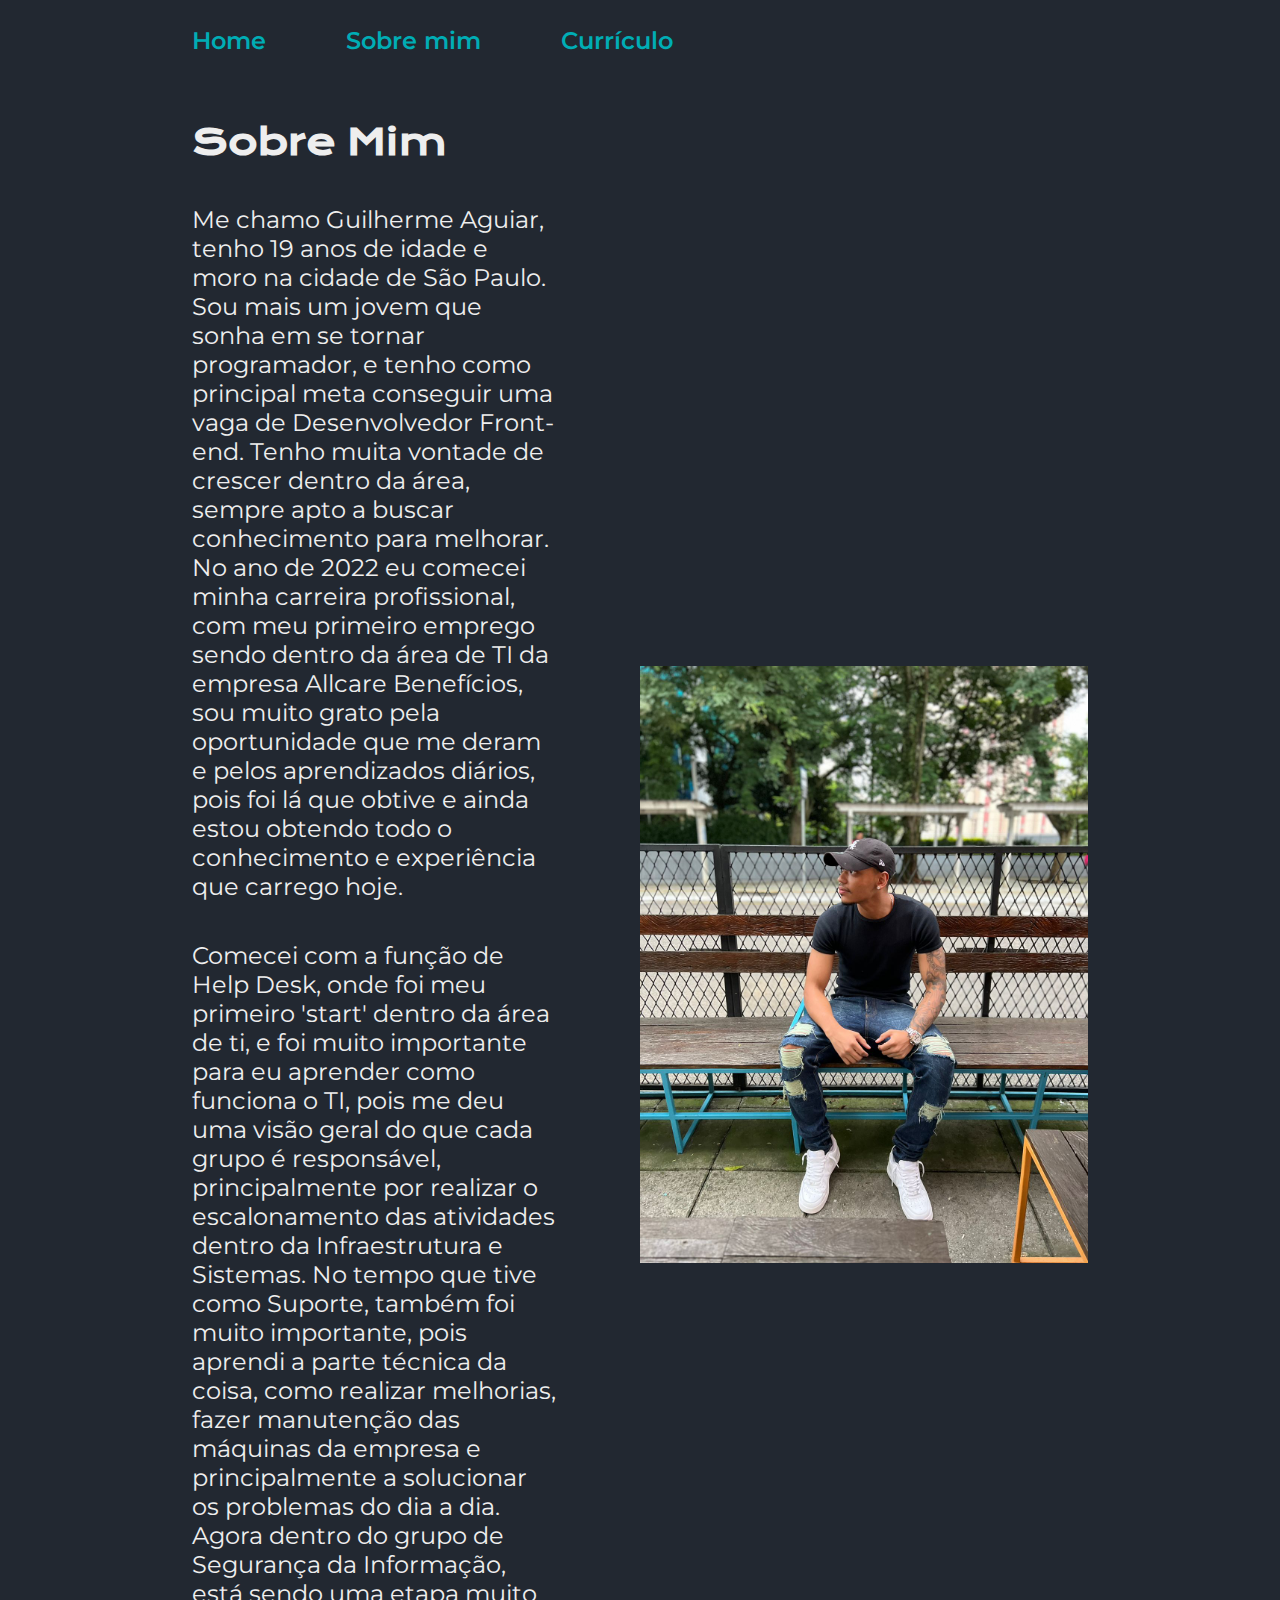
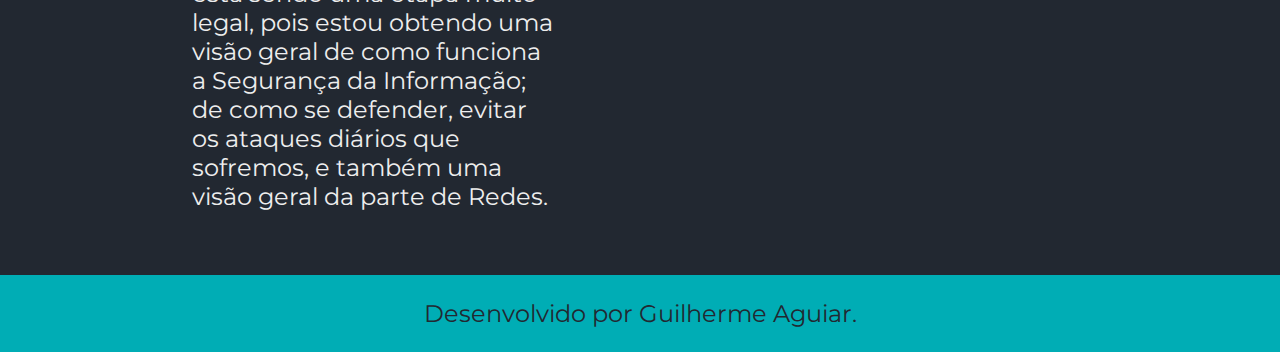
==== about.html @ 1cfdab51 "Add files via upload" ====
<!DOCTYPE html>
<html lang="pt-br">

<head>
  <meta charset="UTF-8">
  <meta http-equiv="X-UA-Compatible" content="IE=edge">
  <meta name="viewport" content="width=device-width, initial-scale=1.0">
  <title>Sobre mim</title>
  <link rel="stylesheet" href="styles/style.css">
</head>

<body>
  <header class="cabecalho">
    <nav class="cabecalho__menu">
      <a class="cabecalho__menu__link" href="index.html">Home</a>
      <a class="cabecalho__menu__link" href="about.html">Sobre mim</a>
      <a class="cabecalho__menu__link" href="curriculo.html">Currículo</a>
    </nav>
  </header>

  <main class="apresentacao">
    <section class="apresentacao__conteudo">
      <h1 class="apresentacao__conteudo__titulo">Sobre Mim</h1>
      <p class="apresentacao__conteudo__texto">Me chamo Guilherme Aguiar, tenho 19 anos de idade e moro na cidade de São Paulo. Sou mais um jovem que sonha em se tornar programador, e tenho como principal meta conseguir uma vaga de Desenvolvedor Front-end. Tenho muita vontade de crescer dentro da área, sempre apto a buscar conhecimento para melhorar. No ano de 2022 eu comecei minha carreira profissional, com meu primeiro emprego sendo dentro da área de TI da empresa Allcare Benefícios, sou muito grato pela oportunidade que me deram e pelos aprendizados diários, pois foi lá que obtive e ainda estou obtendo todo o conhecimento e experiência que carrego hoje.</p>
      <p class="apresentacao__conteudo__texto"> Comecei com a função de Help Desk, onde foi meu primeiro 'start' dentro da área de ti, e foi muito importante para eu aprender como funciona o TI, pois me deu uma visão geral do que cada grupo é responsável, principalmente por realizar o escalonamento das atividades dentro da Infraestrutura e Sistemas. No tempo que tive como Suporte, também foi muito importante, pois aprendi a parte técnica da coisa, como realizar melhorias, fazer manutenção das máquinas da empresa e principalmente a solucionar os problemas do dia a dia. Agora dentro do grupo de Segurança da Informação, está sendo uma etapa muito legal, pois estou obtendo uma visão geral de como funciona a Segurança da Informação; de como se defender, evitar os ataques diários que sofremos, e também uma visão geral da parte de Redes.</p>
    </section>
    <img class="apresentacao__imagem" src="./assets/Eu.jpeg" alt="Guilherme Aguiar">
  </main>

  <footer class="rodape">
    <p>Desenvolvido por Guilherme Aguiar.</p>
  </footer>
</body>

</html>
---- styles/style.css ----
@import url("https://fonts.googleapis.com/css2?family=Krona+One&family=Montserrat:wght@400;600&display=swap");

:root {
  --cor-primaria: #222831;
  --cor-secundaria: #eeeeee;
  --cor-terciaria: #00adb5;
  --cor-hover: #393e46;

  --fonte--primaria: "Krona One", sans-serif;
  --fonte-secundaria: "Montserrat", sans-serif;
}

* {
  margin: 0;
  padding: 0;
}

body {
  /* height: 100vh;  */
  box-sizing: border-box;
  background-color: var(--cor-primaria);
  color: var(--cor-secundaria);
}

.cabecalho {
  padding: 2% 0% 0% 15%;
}

.cabecalho__menu {
  display: flex;
  gap: 80px;
}

.cabecalho__menu__link {
  font-family: var(--fonte-secundaria);
  font-size: 1.5rem;
  font-weight: 600;
  color: var(--cor-terciaria);
  text-decoration: none;
}

.apresentacao {
  padding: 5% 15%;
  display: flex;
  align-items: center;
  justify-content: space-between;
  gap: 82px;
}

.apresentacao__conteudo {
  width: 50%;
  display: flex;
  flex-direction: column;
  gap: 40px;
}

.apresentacao__conteudo__titulo {
  font-size: 2.25rem;
  font-family: var(--fonte--primaria);
}

.titulo-destaque {
  color: var(--cor-terciaria);
}

.apresentacao__conteudo__texto {
  font-size: 1.5rem;
  font-family: var(--fonte-secundaria);
}

.apresentacao__links__subtitulo {
  font-family: var(--fonte--primaria);
  font-weight: 400;
  font-size: 1.5rem;
}

.apresentacao__links {
  display: flex;
  flex-direction: column;
  justify-content: space-between;
  align-items: center;
  gap: 32px;
}

.apresentacao__links__navegacao {
  display: flex;
  justify-content: center;
  gap: 16px;
  border: 2px solid var(--cor-terciaria);
  width: 50%;
  text-align: center;
  border-radius: 8px;
  font-size: 1.5rem;
  font-weight: 600;
  padding: 21.5px 0;
  text-decoration: none;
  color: var(--cor-secundaria);
  font-family: var(--fonte-secundaria);
}

.apresentacao__links__link:hover {
  background-color: var(--cor-hover);
}

.apresentacao__imagem {
  width: 50%;
}

.rodape {
  padding: 24px;
  color: var(--cor-primaria);
  background-color: var(--cor-terciaria);
  text-align: center;
  font-family: var(--fonte-secundaria);
  font-size: 1.5rem;
  font-weight: 400;
}

.apresentacao__conteudo__texto a {
  text-decoration: none;
  color: var(--cor-terciaria);
}

@media (max-width: 1200px) {
  .cabecalho {
    padding: 10%;
  }

  .cabecalho__menu {
    justify-content: center;
  }

  .apresentacao {
    flex-direction: column-reverse;
    padding: 5%;
  }

  .apresentacao__conteudo {
    width: auto;
  }
}
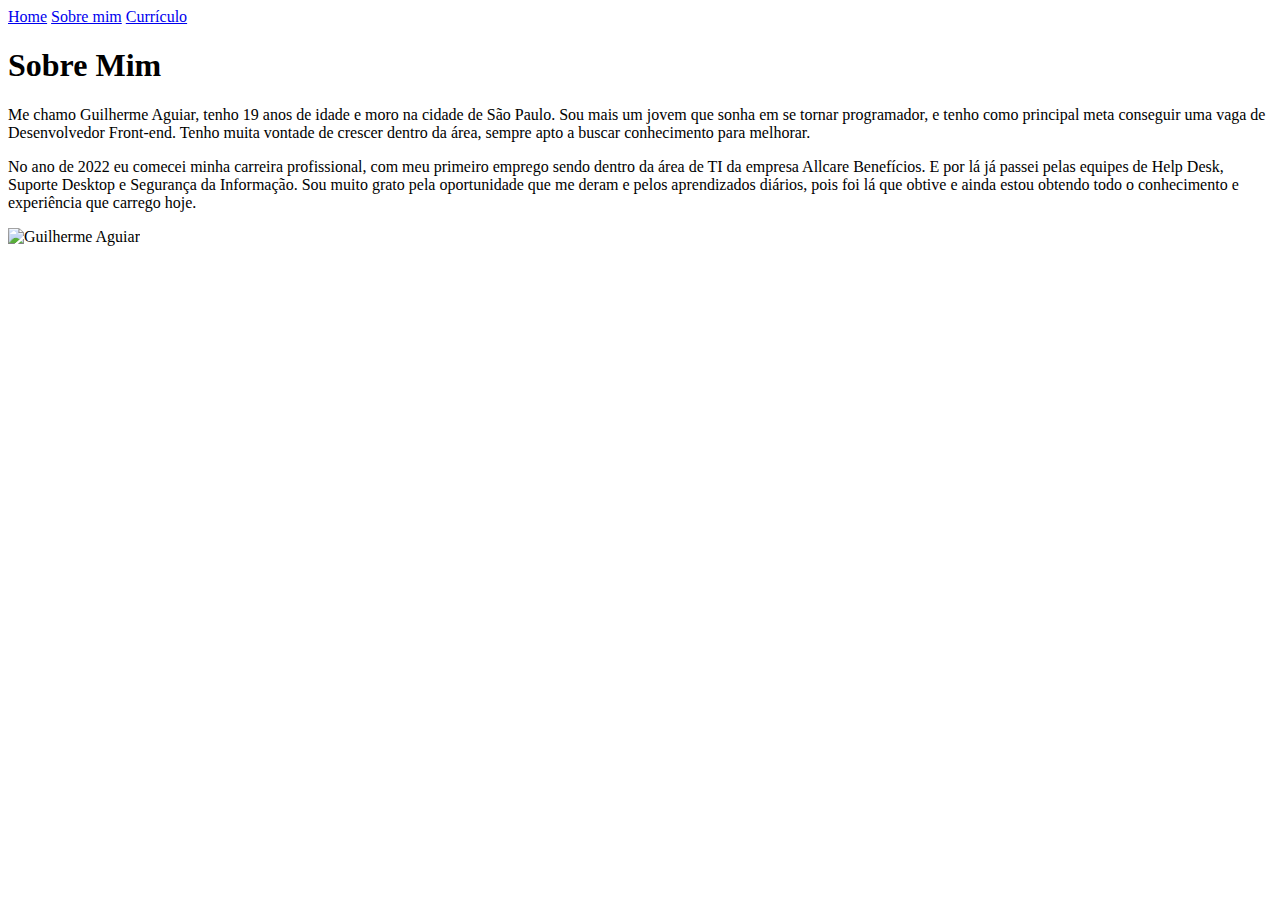
==== commit 1e345556: "Atualização" ====
--- a/about.html
+++ b/about.html
@@ -6,7 +6,7 @@
   <meta http-equiv="X-UA-Compatible" content="IE=edge">
   <meta name="viewport" content="width=device-width, initial-scale=1.0">
   <title>Sobre mim</title>
-  <link rel="stylesheet" href="styles/style.css">
+  <link rel="stylesheet" href="./style.css">
 </head>
 
 <body>
@@ -21,15 +21,13 @@
   <main class="apresentacao">
     <section class="apresentacao__conteudo">
       <h1 class="apresentacao__conteudo__titulo">Sobre Mim</h1>
-      <p class="apresentacao__conteudo__texto">Me chamo Guilherme Aguiar, tenho 19 anos de idade e moro na cidade de São Paulo. Sou mais um jovem que sonha em se tornar programador, e tenho como principal meta conseguir uma vaga de Desenvolvedor Front-end. Tenho muita vontade de crescer dentro da área, sempre apto a buscar conhecimento para melhorar. No ano de 2022 eu comecei minha carreira profissional, com meu primeiro emprego sendo dentro da área de TI da empresa Allcare Benefícios, sou muito grato pela oportunidade que me deram e pelos aprendizados diários, pois foi lá que obtive e ainda estou obtendo todo o conhecimento e experiência que carrego hoje.</p>
-      <p class="apresentacao__conteudo__texto"> Comecei com a função de Help Desk, onde foi meu primeiro 'start' dentro da área de ti, e foi muito importante para eu aprender como funciona o TI, pois me deu uma visão geral do que cada grupo é responsável, principalmente por realizar o escalonamento das atividades dentro da Infraestrutura e Sistemas. No tempo que tive como Suporte, também foi muito importante, pois aprendi a parte técnica da coisa, como realizar melhorias, fazer manutenção das máquinas da empresa e principalmente a solucionar os problemas do dia a dia. Agora dentro do grupo de Segurança da Informação, está sendo uma etapa muito legal, pois estou obtendo uma visão geral de como funciona a Segurança da Informação; de como se defender, evitar os ataques diários que sofremos, e também uma visão geral da parte de Redes.</p>
+      <p class="apresentacao__conteudo__texto">Me chamo Guilherme Aguiar, tenho 19 anos de idade e moro na cidade de São Paulo. Sou mais um jovem que sonha em se tornar programador, e tenho como principal meta conseguir uma vaga de Desenvolvedor Front-end. Tenho muita vontade de crescer dentro da área, sempre apto a buscar conhecimento para melhorar.</p>
+      <p class="apresentacao__conteudo__texto"> No ano de 2022 eu comecei minha carreira profissional, com meu primeiro emprego sendo dentro da área de TI da empresa Allcare Benefícios. E por lá já passei pelas equipes de Help Desk, Suporte Desktop e Segurança da Informação. Sou muito grato pela oportunidade que me deram e pelos aprendizados diários, pois foi lá que obtive e ainda estou obtendo todo o conhecimento e experiência que carrego hoje.</p>
     </section>
-    <img class="apresentacao__imagem" src="./assets/Eu.jpeg" alt="Guilherme Aguiar">
+    <img class="apresentacao__imagem-eu" src="./img/Eu.jpeg" alt="Guilherme Aguiar">
   </main>
 
-  <footer class="rodape">
-    <p>Desenvolvido por Guilherme Aguiar.</p>
-  </footer>
+  <footer></footer>
 </body>
 
-</html>+</html>
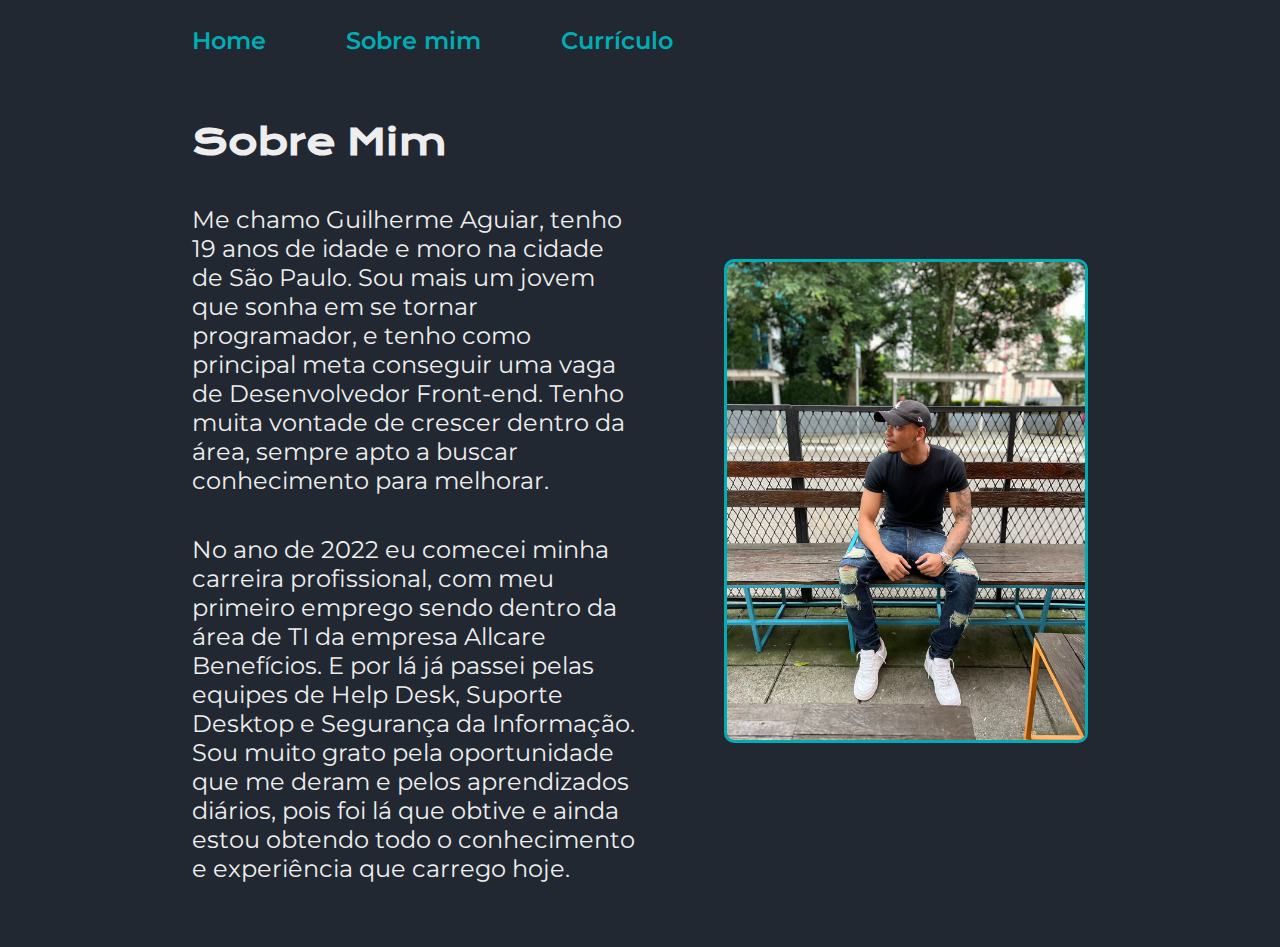
==== commit 2eef479f: "Atualização do Portfólio" ====
--- a/about.html
+++ b/about.html
@@ -30,4 +30,4 @@
   <footer></footer>
 </body>
 
-</html>
+</html>--- a/style.css
+++ b/style.css
@@ -0,0 +1,147 @@
+@import url("https://fonts.googleapis.com/css2?family=Krona+One&family=Montserrat:wght@400;600&display=swap");
+
+:root {
+  --cor-primaria: #222831;
+  --cor-secundaria: #eeeeee;
+  --cor-terciaria: #00adb5;
+  --cor-hover: #393e46;
+
+  --fonte--primaria: "Krona One", sans-serif;
+  --fonte-secundaria: "Montserrat", sans-serif;
+}
+
+* {
+  margin: 0;
+  padding: 0;
+}
+
+body {
+  /* height: 100vh;  */
+  box-sizing: border-box;
+  background-color: var(--cor-primaria);
+  color: var(--cor-secundaria);
+}
+
+.cabecalho {
+  padding: 2% 0% 0% 15%;
+}
+
+.cabecalho__menu {
+  display: flex;
+  gap: 80px;
+}
+
+.cabecalho__menu__link {
+  font-family: var(--fonte-secundaria);
+  font-size: 1.5rem;
+  font-weight: 600;
+  color: var(--cor-terciaria);
+  text-decoration: none;
+}
+
+.apresentacao {
+  padding: 5% 15%;
+  display: flex;
+  align-items: center;
+  justify-content: space-between;
+  gap: 82px;
+}
+
+.apresentacao__conteudo {
+  width: 50%;
+  display: flex;
+  flex-direction: column;
+  gap: 40px;
+}
+
+.apresentacao__conteudo__titulo {
+  font-size: 2.25rem;
+  font-family: var(--fonte--primaria);
+}
+
+.titulo-destaque {
+  color: var(--cor-terciaria);
+}
+
+.apresentacao__conteudo__texto {
+  font-size: 1.5rem;
+  font-family: var(--fonte-secundaria);
+}
+
+.apresentacao__links__subtitulo {
+  font-family: var(--fonte--primaria);
+  font-weight: 400;
+  font-size: 1.5rem;
+}
+
+.apresentacao__links {
+  display: flex;
+  flex-direction: column;
+  justify-content: space-between;
+  align-items: center;
+  gap: 32px;
+}
+
+.apresentacao__links__navegacao {
+  display: flex;
+  justify-content: center;
+  gap: 16px;
+  border: 2px solid var(--cor-terciaria);
+  width: 50%;
+  text-align: center;
+  border-radius: 8px;
+  font-size: 1.5rem;
+  font-weight: 600;
+  padding: 21.5px 0;
+  text-decoration: none;
+  color: var(--cor-secundaria);
+  font-family: var(--fonte-secundaria);
+}
+
+.apresentacao__links__link:hover {
+  background-color: var(--cor-hover);
+}
+
+.apresentacao__imagem {
+  max-width: 50%;
+}
+
+.apresentacao__imagem-eu{
+  max-width: 40%;
+  border: solid var(--cor-terciaria);
+  border-radius: 10px; 
+}
+
+.rodape {
+  padding: 15px;
+  color: var(--cor-primaria);
+  background-color: var(--cor-terciaria);
+  text-align: center;
+  font-family: var(--fonte-secundaria);
+  font-size: 1.5rem;
+  font-weight: 400;
+}
+
+.apresentacao__conteudo__texto a {
+  text-decoration: none;
+  color: var(--cor-terciaria);
+}
+
+@media (max-width: 1200px) {
+  .cabecalho {
+    padding: 10%;
+  }
+
+  .cabecalho__menu {
+    justify-content: center;
+  }
+
+  .apresentacao {
+    flex-direction: column-reverse;
+    padding: 5%;
+  }
+
+  .apresentacao__conteudo {
+    width: auto;
+  }
+}